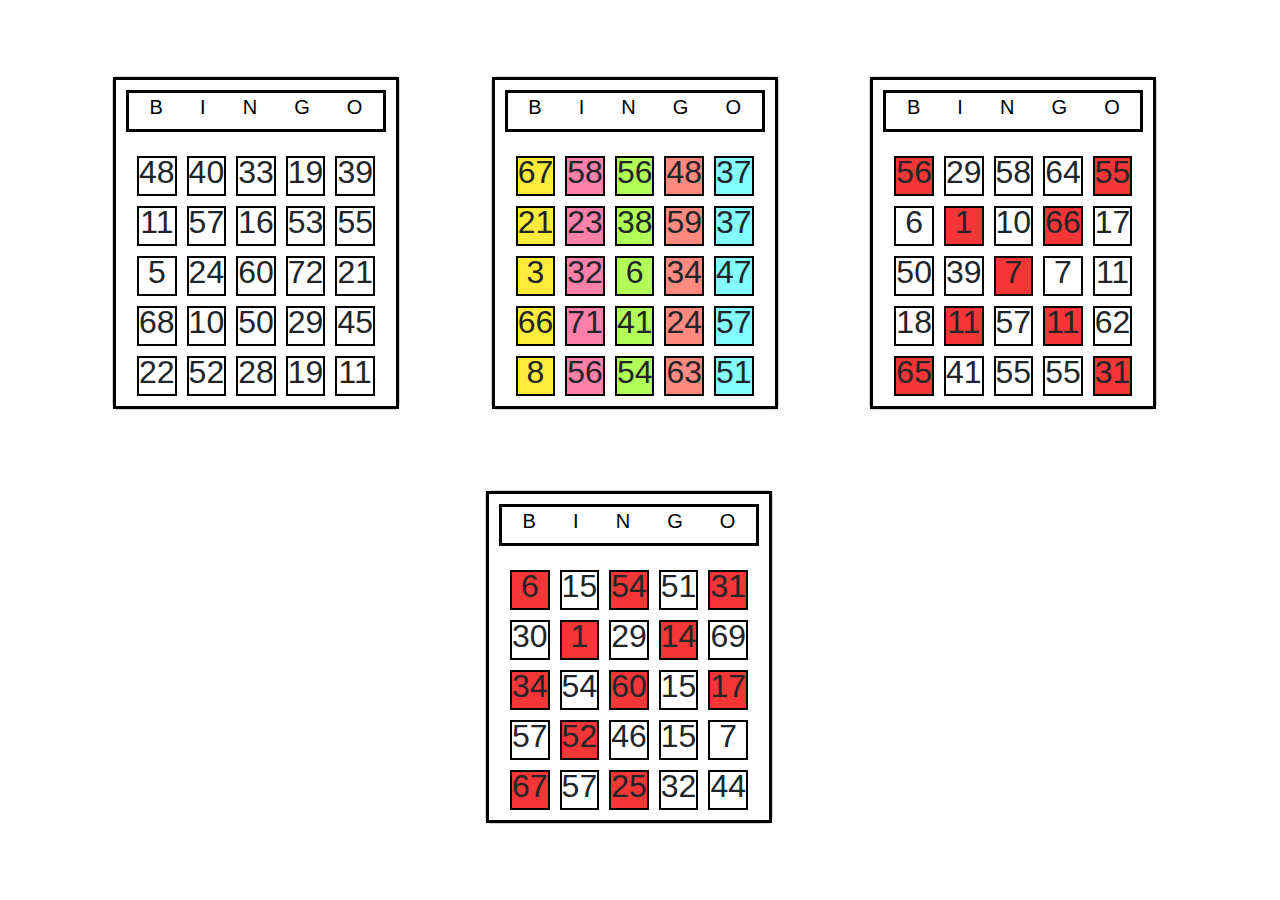
==== Bingo/index.html @ c30a0c97 "Add files via upload" ====
<!DOCTYPE html>
<html lang="en">
<head>
    <meta charset="UTF-8">
    <meta name="viewport" content="width=device-width, initial-scale=1.0">
    <title>Bingo (bootstrap)</title>
    <link rel="stylesheet" href="estilo/style.css">
    <link rel="stylesheet" href="bootstrap-5.3.3-dist/css/bootstrap.css">
</head>
<body>



    <!-- Tablero de bingo (bootstrap) -->

    <div class="container">
    <div class="tablero">
      <div class="card" style="width: 18rem;">
        <div class="card-body" id="bingo-1">
            <div class="letras">
          <h5 class="card-title">B</h5>
          <h5 class="card-title">I</h5>
          <h5 class="card-title">N</h5>
          <h5 class="card-title">G</h5>
          <h5 class="card-title">O</h5>
        </div>
          <br>   
          <div class="numeros" id="numeros1">
        </div>
        </div>
      </div>
 </div>
    
      <div class="tablero">
      <div class="card" style="width: 18rem;">
        <div class="card-body" id="bingo-2">
            <div class="letras">
          <h5 class="card-title">B</h5>
          <h5 class="card-title">I</h5>
          <h5 class="card-title">N</h5>
          <h5 class="card-title">G</h5>
          <h5 class="card-title">O</h5>
        </div>
          <br>      
          <div class="numeros" id="numeros2">
        </div>
        </div>
      </div>
    </div>
      
      <div class="tablero">
      <div class="card" style="width: 18rem;">
        <div class="card-body" id="bingo-3">
            <div class="letras">
          <h5 class="card-title">B</h5>
          <h5 class="card-title">I</h5>
          <h5 class="card-title">N</h5>
          <h5 class="card-title">G</h5>
          <h5 class="card-title">O</h5>
        </div>
          <br>      
          <div class="numeros" id="numeros3">
        </div>
        </div>
      </div>
      </div>
    
      <div class="tablero">
      <div class="card" style="width: 18rem;">
        <div class="card-body" id="bingo-4">
            <div class="letras">
          <h5 class="card-title">B</h5>
          <h5 class="card-title">I</h5>
          <h5 class="card-title">N</h5>
          <h5 class="card-title">G</h5>
          <h5 class="card-title">O</h5>
        </div>
          <br>      
          <div class="numeros" id="numeros4">
        </div>
        </div>
      </div>

    </div>
</div>
    <!-- fin del tablero-->

    <script src="js/index.js"></script>
    <script src="bootstrap-5.3.3-dist/js/bootstrap.bundle.js"></script>
</body>
</html>
---- Bingo/estilo/style.css ----
/* Estilos generales */
* {
    font-family: Arial, Helvetica, sans-serif;
    box-sizing: border-box;
    margin: 0;
    padding: 0;
}

/* Asegura que el body use flex para centrar el contenido */
body {
    display: flex;
    justify-content: center;
    align-items: center;
    min-height: 100vh; /* Cambiado a min-height para permitir el scroll */
    background-color: #f0f0f0;
    overflow: auto; /* Permite el desplazamiento */
}

/* Contenedor de tableros */
.container {
    display: flex;
    flex-wrap: wrap; /* Permite que los tableros se envuelvan en pantallas más pequeñas */
    gap: 20px; /* Espacio entre los tableros */
    justify-content: center;
    width: 100%;
    max-width: 1200px; /* Ajusta el ancho máximo del contenedor */
    padding: 20px; /* Añade espacio alrededor del contenedor */
}

/* Estilo para cada tablero */
.tablero {
    padding: 20px;
    margin: 10px;
    flex: 1; /* Permite que los tableros se ajusten automáticamente */
    max-width: 350px; /* Limita el ancho máximo */
}

#bingo-1, #bingo-2, #bingo-3, #bingo-4 {
    width: 100%; /* Usa el ancho completo del contenedor del tablero */
    height: auto; /* Ajusta la altura automáticamente */
    border: solid black 3px;
    display: flex;
    flex-direction: column;
    align-items: center;
    justify-content: space-between;
    padding: 10px;
    position: relative;
}

/* Estilo de las letras en el tablero */
.letras {
    display: flex;
    justify-content: space-around;
    width: 100%;
    padding: 2px;
    border: solid black 3px;
    color: rgb(0, 0, 0);
}

/* Estilo de las celdas del tablero */
.cuadrado-numero {
    width: 100%;
    max-width: 40px; /* Reduce el tamaño máximo */
    height: 40px; /* Asegura que las celdas sean cuadradas */
    background-color: #fff;
    display: flex;
    justify-content: center;
    align-items: center;
    font-size: 14px; /* Reduce el tamaño de la fuente */
    border: 2px solid #000000;
    cursor: pointer;
    transition: transform 0.2s, background-color 0.2s;
}

/* Efecto hover en las celdas */
.cuadrado-numero:hover {
    transform: scale(1.1);
    background-color: #ddd;
}

/* Estilo de la grilla */
.numeros {
    display: grid;
    grid-template-columns: repeat(5, 1fr);
    grid-template-rows: repeat(5, 1fr);
    gap: 10px;
}

/* Estilos para las columnas */
.b-columna {
    background-color: #ffeb3b;
}

.i-columna {
    background-color: #ff80ab;
}

.n-columna {
    background-color: #b2ff59;
}

.g-columna {
    background-color: #ff8a80;
}

.o-columna {
    background-color: #84ffff;
}

/* Colores para las X */
.color-x1, .X1, .X2, .X3 {
    background-color: #f43636;
}

/* Media queries para pantallas más pequeñas */
@media (max-width: 1200px) {
    .container {
        max-width: 100%; /* Asegura que el contenedor se ajuste en pantallas menores */
    }
}

@media (max-width: 768px) {
    .container {
        gap: 10px; /* Reduce el espacio entre los tableros en pantallas más pequeñas */
    }

    #bingo-1, #bingo-2, #bingo-3, #bingo-4 {
        width: 100%; /* Usa el ancho completo del contenedor */
    }
}

@media (max-width: 480px) {
    .cuadrado-numero {
        max-width: 30px; /* Reduce aún más el tamaño máximo de las celdas */
        height: 30px; /* Ajusta la altura de las celdas */
        font-size: 12px; /* Ajusta el tamaño de la fuente */
    }

    #bingo-1, #bingo-2, #bingo-3, #bingo-4 {
        width: 100%; /* Usa el ancho completo del contenedor */
    }

    .container {
        gap: 5px; /* Reduce el espacio entre los tableros en pantallas muy pequeñas */
    }
}
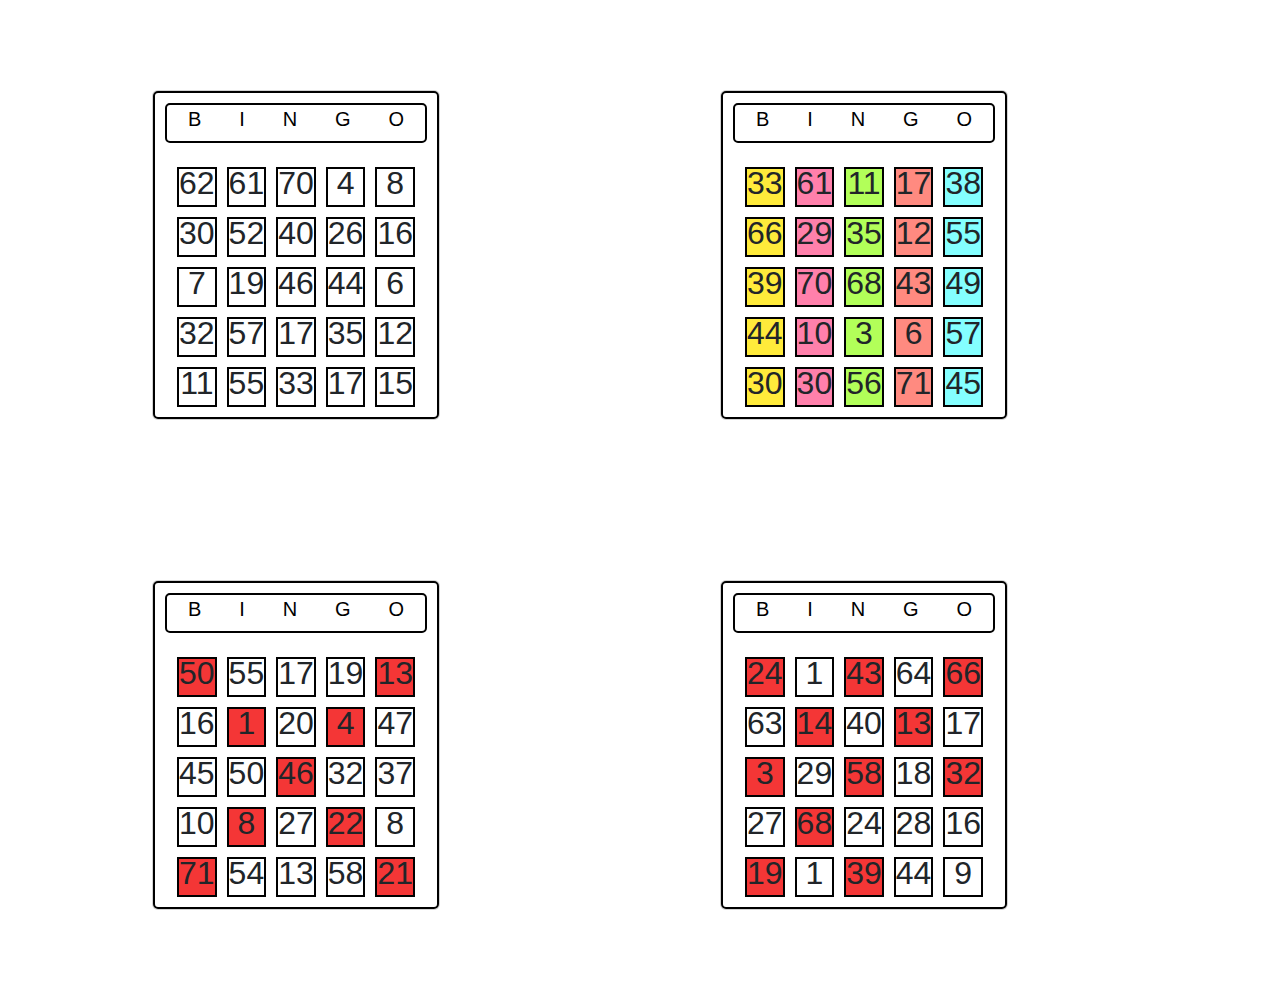
==== commit d51c36ef: "Bingo y ejercicios" ====
--- a/Bingo/index.html
+++ b/Bingo/index.html
@@ -1,91 +1,91 @@
-<!DOCTYPE html>
-<html lang="en">
-<head>
-    <meta charset="UTF-8">
-    <meta name="viewport" content="width=device-width, initial-scale=1.0">
-    <title>Bingo (bootstrap)</title>
-    <link rel="stylesheet" href="estilo/style.css">
-    <link rel="stylesheet" href="bootstrap-5.3.3-dist/css/bootstrap.css">
-</head>
-<body>
-
-
-
-    <!-- Tablero de bingo (bootstrap) -->
-
-    <div class="container">
-    <div class="tablero">
-      <div class="card" style="width: 18rem;">
-        <div class="card-body" id="bingo-1">
-            <div class="letras">
-          <h5 class="card-title">B</h5>
-          <h5 class="card-title">I</h5>
-          <h5 class="card-title">N</h5>
-          <h5 class="card-title">G</h5>
-          <h5 class="card-title">O</h5>
-        </div>
-          <br>   
-          <div class="numeros" id="numeros1">
-        </div>
-        </div>
-      </div>
- </div>
-    
-      <div class="tablero">
-      <div class="card" style="width: 18rem;">
-        <div class="card-body" id="bingo-2">
-            <div class="letras">
-          <h5 class="card-title">B</h5>
-          <h5 class="card-title">I</h5>
-          <h5 class="card-title">N</h5>
-          <h5 class="card-title">G</h5>
-          <h5 class="card-title">O</h5>
-        </div>
-          <br>      
-          <div class="numeros" id="numeros2">
-        </div>
-        </div>
-      </div>
-    </div>
-      
-      <div class="tablero">
-      <div class="card" style="width: 18rem;">
-        <div class="card-body" id="bingo-3">
-            <div class="letras">
-          <h5 class="card-title">B</h5>
-          <h5 class="card-title">I</h5>
-          <h5 class="card-title">N</h5>
-          <h5 class="card-title">G</h5>
-          <h5 class="card-title">O</h5>
-        </div>
-          <br>      
-          <div class="numeros" id="numeros3">
-        </div>
-        </div>
-      </div>
-      </div>
-    
-      <div class="tablero">
-      <div class="card" style="width: 18rem;">
-        <div class="card-body" id="bingo-4">
-            <div class="letras">
-          <h5 class="card-title">B</h5>
-          <h5 class="card-title">I</h5>
-          <h5 class="card-title">N</h5>
-          <h5 class="card-title">G</h5>
-          <h5 class="card-title">O</h5>
-        </div>
-          <br>      
-          <div class="numeros" id="numeros4">
-        </div>
-        </div>
-      </div>
-
-    </div>
-</div>
-    <!-- fin del tablero-->
-
-    <script src="js/index.js"></script>
-    <script src="bootstrap-5.3.3-dist/js/bootstrap.bundle.js"></script>
-</body>
+<!DOCTYPE html>
+<html lang="en">
+<head>
+    <meta charset="UTF-8">
+    <meta name="viewport" content="width=device-width, initial-scale=1.0">
+    <title>Bingo (bootstrap)</title>
+    <link rel="stylesheet" href="estilo/style.css">
+    <link rel="stylesheet" href="bootstrap-5.3.3-dist/css/bootstrap.css">
+</head>
+<body>
+
+
+
+    <!-- Tablero de bingo (bootstrap) -->
+
+    <div class="container">
+    <div class="tablero">
+      <div class="card" style="width: 18rem;">
+        <div class="card-body" id="bingo-1">
+            <div class="letras">
+          <h5 class="card-title">B</h5>
+          <h5 class="card-title">I</h5>
+          <h5 class="card-title">N</h5>
+          <h5 class="card-title">G</h5>
+          <h5 class="card-title">O</h5>
+        </div>
+          <br>   
+          <div class="numeros" id="numeros1">
+        </div>
+        </div>
+      </div>
+ </div>
+    
+      <div class="tablero">
+      <div class="card" style="width: 18rem;">
+        <div class="card-body" id="bingo-2">
+            <div class="letras">
+          <h5 class="card-title">B</h5>
+          <h5 class="card-title">I</h5>
+          <h5 class="card-title">N</h5>
+          <h5 class="card-title">G</h5>
+          <h5 class="card-title">O</h5>
+        </div>
+          <br>      
+          <div class="numeros" id="numeros2">
+        </div>
+        </div>
+      </div>
+    </div>
+      
+      <div class="tablero">
+      <div class="card" style="width: 18rem;">
+        <div class="card-body" id="bingo-3">
+            <div class="letras">
+          <h5 class="card-title">B</h5>
+          <h5 class="card-title">I</h5>
+          <h5 class="card-title">N</h5>
+          <h5 class="card-title">G</h5>
+          <h5 class="card-title">O</h5>
+        </div>
+          <br>      
+          <div class="numeros" id="numeros3">
+        </div>
+        </div>
+      </div>
+      </div>
+    
+      <div class="tablero">
+      <div class="card" style="width: 18rem;">
+        <div class="card-body" id="bingo-4">
+            <div class="letras">
+          <h5 class="card-title">B</h5>
+          <h5 class="card-title">I</h5>
+          <h5 class="card-title">N</h5>
+          <h5 class="card-title">G</h5>
+          <h5 class="card-title">O</h5>
+        </div>
+          <br>      
+          <div class="numeros" id="numeros4">
+        </div>
+        </div>
+      </div>
+
+    </div>
+</div>
+    <!-- fin del tablero-->
+
+    <script src="js/index.js"></script>
+    <script src="bootstrap-5.3.3-dist/js/bootstrap.bundle.js"></script>
+</body>
 </html>--- a/Bingo/estilo/style.css
+++ b/Bingo/estilo/style.css
@@ -1,146 +1,148 @@
-/* Estilos generales */
-* {
-    font-family: Arial, Helvetica, sans-serif;
-    box-sizing: border-box;
-    margin: 0;
-    padding: 0;
-}
-
-/* Asegura que el body use flex para centrar el contenido */
-body {
-    display: flex;
-    justify-content: center;
-    align-items: center;
-    min-height: 100vh; /* Cambiado a min-height para permitir el scroll */
-    background-color: #f0f0f0;
-    overflow: auto; /* Permite el desplazamiento */
-}
-
-/* Contenedor de tableros */
-.container {
-    display: flex;
-    flex-wrap: wrap; /* Permite que los tableros se envuelvan en pantallas más pequeñas */
-    gap: 20px; /* Espacio entre los tableros */
-    justify-content: center;
-    width: 100%;
-    max-width: 1200px; /* Ajusta el ancho máximo del contenedor */
-    padding: 20px; /* Añade espacio alrededor del contenedor */
-}
-
-/* Estilo para cada tablero */
-.tablero {
-    padding: 20px;
-    margin: 10px;
-    flex: 1; /* Permite que los tableros se ajusten automáticamente */
-    max-width: 350px; /* Limita el ancho máximo */
-}
-
-#bingo-1, #bingo-2, #bingo-3, #bingo-4 {
-    width: 100%; /* Usa el ancho completo del contenedor del tablero */
-    height: auto; /* Ajusta la altura automáticamente */
-    border: solid black 3px;
-    display: flex;
-    flex-direction: column;
-    align-items: center;
-    justify-content: space-between;
-    padding: 10px;
-    position: relative;
-}
-
-/* Estilo de las letras en el tablero */
-.letras {
-    display: flex;
-    justify-content: space-around;
-    width: 100%;
-    padding: 2px;
-    border: solid black 3px;
-    color: rgb(0, 0, 0);
-}
-
-/* Estilo de las celdas del tablero */
-.cuadrado-numero {
-    width: 100%;
-    max-width: 40px; /* Reduce el tamaño máximo */
-    height: 40px; /* Asegura que las celdas sean cuadradas */
-    background-color: #fff;
-    display: flex;
-    justify-content: center;
-    align-items: center;
-    font-size: 14px; /* Reduce el tamaño de la fuente */
-    border: 2px solid #000000;
-    cursor: pointer;
-    transition: transform 0.2s, background-color 0.2s;
-}
-
-/* Efecto hover en las celdas */
-.cuadrado-numero:hover {
-    transform: scale(1.1);
-    background-color: #ddd;
-}
-
-/* Estilo de la grilla */
-.numeros {
-    display: grid;
-    grid-template-columns: repeat(5, 1fr);
-    grid-template-rows: repeat(5, 1fr);
-    gap: 10px;
-}
-
-/* Estilos para las columnas */
-.b-columna {
-    background-color: #ffeb3b;
-}
-
-.i-columna {
-    background-color: #ff80ab;
-}
-
-.n-columna {
-    background-color: #b2ff59;
-}
-
-.g-columna {
-    background-color: #ff8a80;
-}
-
-.o-columna {
-    background-color: #84ffff;
-}
-
-/* Colores para las X */
-.color-x1, .X1, .X2, .X3 {
-    background-color: #f43636;
-}
-
-/* Media queries para pantallas más pequeñas */
-@media (max-width: 1200px) {
-    .container {
-        max-width: 100%; /* Asegura que el contenedor se ajuste en pantallas menores */
-    }
-}
-
-@media (max-width: 768px) {
-    .container {
-        gap: 10px; /* Reduce el espacio entre los tableros en pantallas más pequeñas */
-    }
-
-    #bingo-1, #bingo-2, #bingo-3, #bingo-4 {
-        width: 100%; /* Usa el ancho completo del contenedor */
-    }
-}
-
-@media (max-width: 480px) {
-    .cuadrado-numero {
-        max-width: 30px; /* Reduce aún más el tamaño máximo de las celdas */
-        height: 30px; /* Ajusta la altura de las celdas */
-        font-size: 12px; /* Ajusta el tamaño de la fuente */
-    }
-
-    #bingo-1, #bingo-2, #bingo-3, #bingo-4 {
-        width: 100%; /* Usa el ancho completo del contenedor */
-    }
-
-    .container {
-        gap: 5px; /* Reduce el espacio entre los tableros en pantallas muy pequeñas */
-    }
-}
+/* Estilos generales */
+* {
+    font-family: Arial, Helvetica, sans-serif;
+    box-sizing: border-box;
+    margin: 0;
+    padding: 0;
+}
+
+/* Asegura que el body use flex para centrar el contenido */
+body {
+    display: flex;
+    justify-content: center;
+    align-items: center;
+    min-height: 100vh; /* Cambiado a min-height para permitir el scroll */
+    background-color: #f0f0f0;
+    overflow: auto; /* Permite el desplazamiento */
+}
+
+/* Contenedor de tableros */
+.container {
+    display: flex;
+    flex-wrap: wrap; /* Permite que los tableros se envuelvan en pantallas más pequeñas */
+    gap: 20px; /* Espacio entre los tableros */
+    justify-content: center;
+    width: 100%;
+    max-width: 1200px; /* Ajusta el ancho máximo del contenedor */
+    padding: 20px; /* Añade espacio alrededor del contenedor */
+}
+
+/* Estilo para cada tablero */
+.tablero {
+    padding: 20px;
+    margin: 50px;
+    flex: 1; /* Permite que los tableros se ajusten automáticamente */
+    max-width: 450px; /* Limita el ancho máximo */
+}
+
+#bingo-1, #bingo-2, #bingo-3, #bingo-4 {
+    width: 100%; /* Usa el ancho completo del contenedor del tablero */
+    height: auto; /* Ajusta la altura automáticamente */
+    border-radius: 5px;
+    border: solid black 2px;
+    display: flex;
+    flex-direction: column;
+    align-items: center;
+    justify-content: space-between;
+    padding: 10px;
+    position: relative;
+}
+
+/* Estilo de las letras en el tablero */
+.letras {
+    display: flex;
+    justify-content: space-around;
+    width: 100%;
+    padding: 2px;
+    border-radius: 5px;
+    border: solid black 2px;
+    color: rgb(0, 0, 0);
+}
+
+/* Estilo de las celdas del tablero */
+.cuadrado-numero {
+    width: 100%;
+    max-width: 40px; /* Reduce el tamaño máximo */
+    height: 40px; /* Asegura que las celdas sean cuadradas */
+    background-color: #fff;
+    display: flex;
+    justify-content: center;
+    align-items: center;
+    font-size: 14px; /* Reduce el tamaño de la fuente */
+    border: 2px solid #000000;
+    cursor: pointer;
+    transition: transform 0.2s, background-color 0.2s;
+}
+
+/* Efecto hover en las celdas */
+.cuadrado-numero:hover {
+    transform: scale(1.1);
+    background-color: #ddd;
+}
+
+/* Estilo de la grilla */
+.numeros {
+    display: grid;
+    grid-template-columns: repeat(5, 1fr);
+    grid-template-rows: repeat(5, 1fr);
+    gap: 10px;
+}
+
+/* Estilos para las columnas */
+.b-columna {
+    background-color: #ffeb3b;
+}
+
+.i-columna {
+    background-color: #ff80ab;
+}
+
+.n-columna {
+    background-color: #b2ff59;
+}
+
+.g-columna {
+    background-color: #ff8a80;
+}
+
+.o-columna {
+    background-color: #84ffff;
+}
+
+/* Colores para las X */
+.color-x1, .X1, .X2, .X3 {
+    background-color: #f43636;
+}
+
+/* Media queries para pantallas más pequeñas */
+@media (max-width: 1200px) {
+    .container {
+        max-width: 100%; /* Asegura que el contenedor se ajuste en pantallas menores */
+    }
+}
+
+@media (max-width: 768px) {
+    .container {
+        gap: 10px; /* Reduce el espacio entre los tableros en pantallas más pequeñas */
+    }
+
+    #bingo-1, #bingo-2, #bingo-3, #bingo-4 {
+        width: 100%; /* Usa el ancho completo del contenedor */
+    }
+}
+
+@media (max-width: 480px) {
+    .cuadrado-numero {
+        max-width: 30px; /* Reduce aún más el tamaño máximo de las celdas */
+        height: 30px; /* Ajusta la altura de las celdas */
+        font-size: 12px; /* Ajusta el tamaño de la fuente */
+    }
+
+    #bingo-1, #bingo-2, #bingo-3, #bingo-4 {
+        width: 100%; /* Usa el ancho completo del contenedor */
+    }
+
+    .container {
+        gap: 5px; /* Reduce el espacio entre los tableros en pantallas muy pequeñas */
+    }
+}
